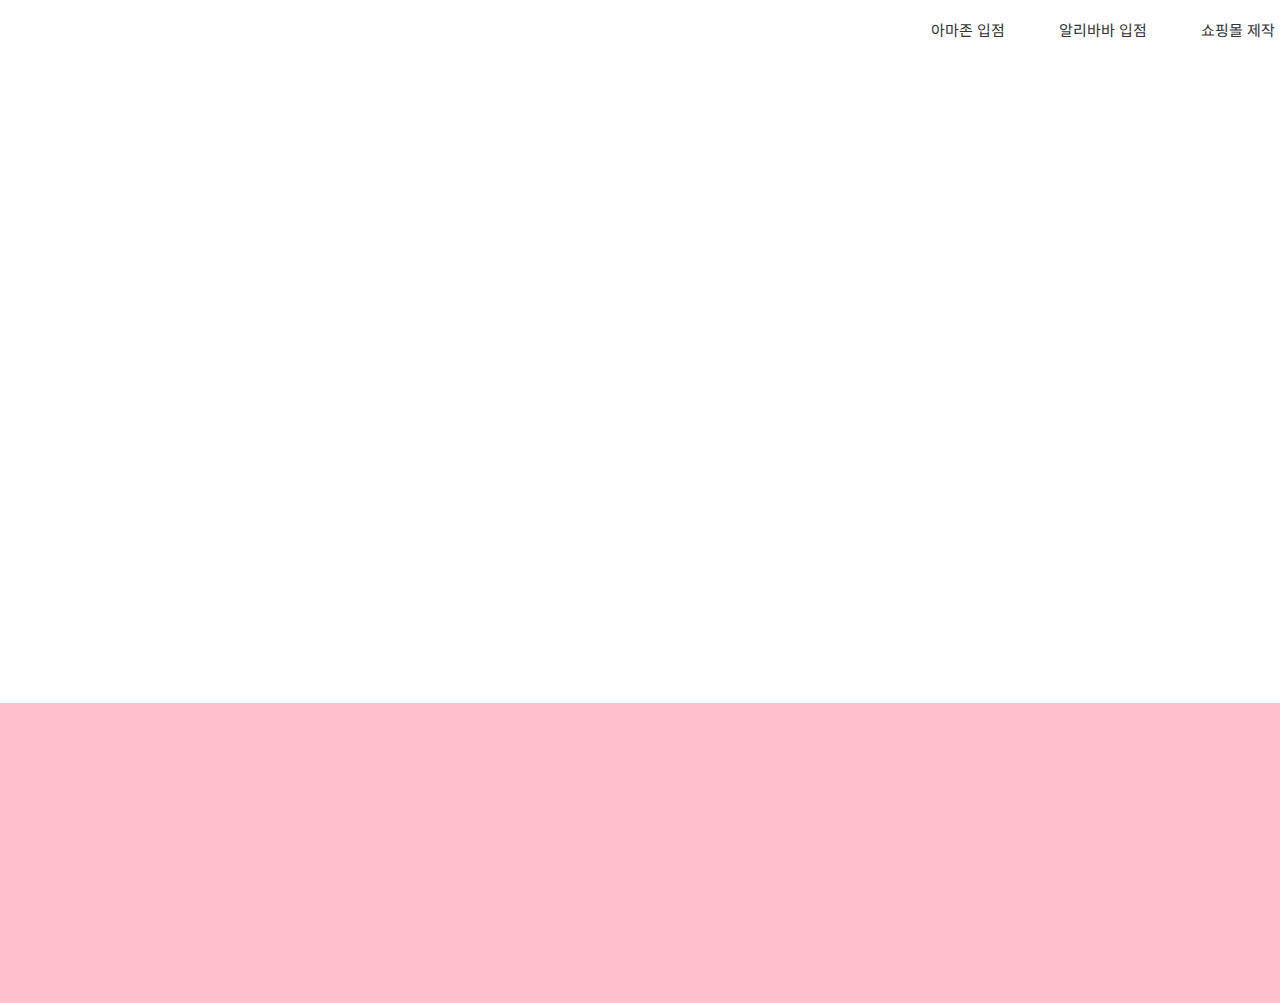
==== 01site/index.html @ f0fe77fe "JAKE" ====
<!DOCTYPE html>
<html lang="ko">
<head>
    <meta charset="UTF-8">
    <meta http-equiv="X-UA-Compatible" content="IE=edge">
    <meta name="viewport" content="width=device-width, initial-scale=1.0">
    <title>가비아글로벌</title>
    <link rel="preconnect" href="https://fonts.googleapis.com">
    <link rel="preconnect" href="https://fonts.gstatic.com" crossorigin>
    <link href="https://fonts.googleapis.com/css2?family=Noto+Sans+KR&display=swap" rel="stylesheet">
    <style>
        /* reset */
        *{margin: 0;padding: 0;}
        li{list-style: none;}
        .clearfix::after{content:"";display: block;clear: both;}
        a:link{
            color: #333;
            text-decoration: none;
        }
        a:visited{
            color: #333;

        }
        a:hover{color: #f00;}

        body{
            font-family: 'Noto Sans KR', sans-serif;
        }
        /* header */
        .headerWrap{width: 1440px;margin:0 auto;}
        .headerWrap>h1{width:168px;line-height: 60px;float: left;}
        .navbar{width: 540px;float: right;}
        .navbar>ul>li{float: left;width:25%;}
        .navbar>ul>li>a{display: block;line-height: 60px;text-align: center;font-size: 15px;}
        /* visual */
        .visualWrap{height: 643px;background-image: url(../20220517/images/210616_bg.jpg);}
        .visual{width: 1440px;margin: 0 auto;height: 643px;padding-top: 230px;}
        .visual>h2{font-size: 50px;color: white;}
        /* section */
        .section{background-color: pink;width: 1440px;height: 300px;margin: 0 auto;}
    </style>
</head>
<body>
   <header class="headerWrap clearfix">
       <h1><a href="#"><img src="../20220517/images/logo (1).png" alt=""></a></h1>
       <nav class="navbar">
           <ul class="clearfix">
               <li><a href="#">아마존 입점</a></li>
               <li><a href="#">알리바바 입점</a></li>
               <li><a href="#">쇼핑몰 제작</a></li>
               <li><a href="#">국내몰 운영</a></li>
           </ul>
       </nav>
   </header>
   <div class="visualWrap">
       <div class="visual">
           <h2>중소벤처기업진흥공단<br>온라인수출지원사업</h2>
       </div>
   </div>
    <section class="section"></section>
</body>
</html>
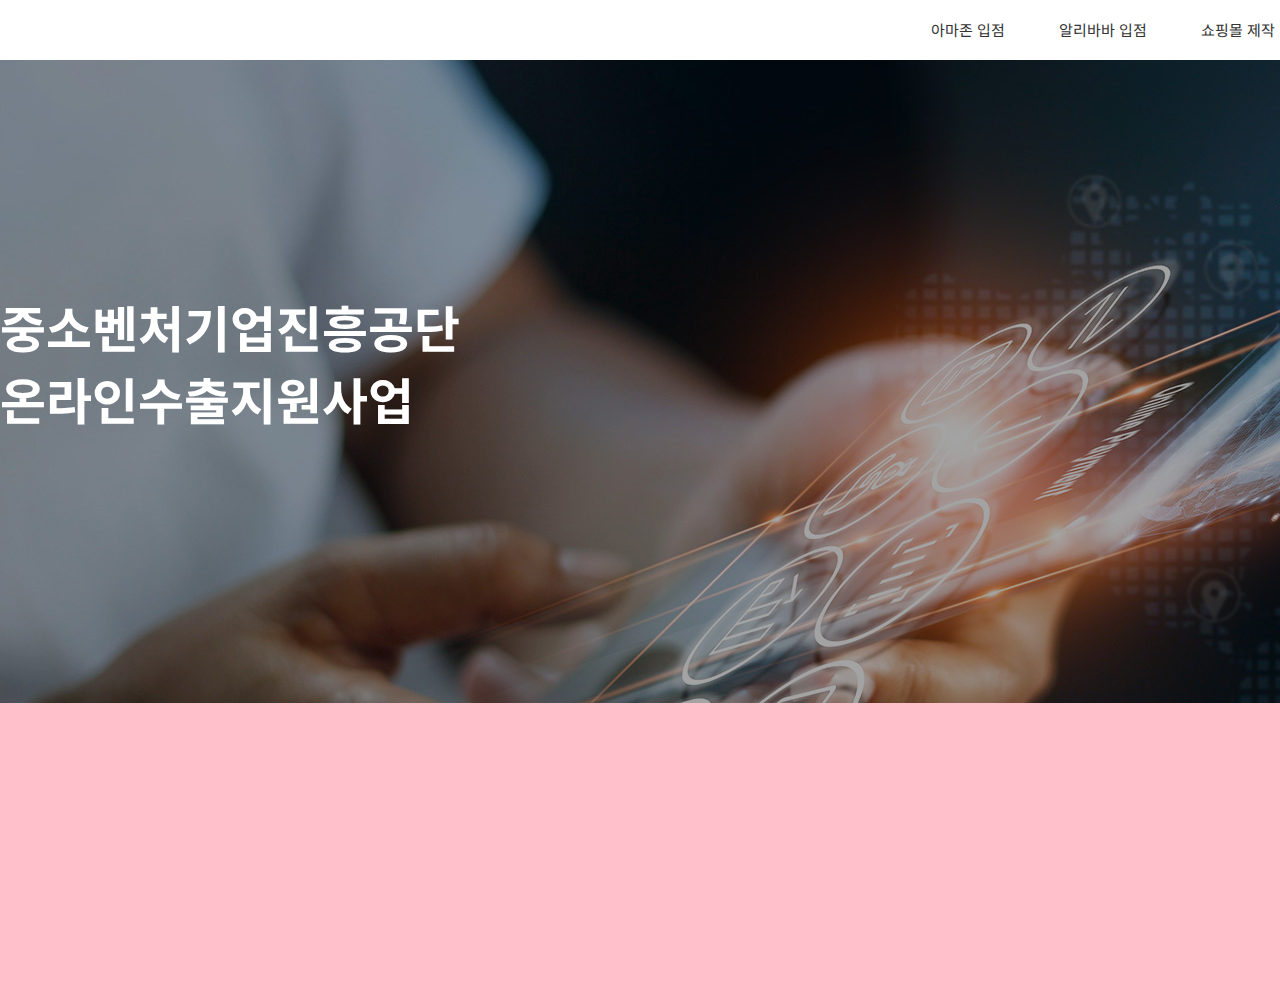
==== commit 63be286c: "readme" ====
--- a/01site/index.html
+++ b/01site/index.html
@@ -33,7 +33,7 @@
         .navbar>ul>li{float: left;width:25%;}
         .navbar>ul>li>a{display: block;line-height: 60px;text-align: center;font-size: 15px;}
         /* visual */
-        .visualWrap{height: 643px;background-image: url(../20220517/images/210616_bg.jpg);}
+        .visualWrap{height: 643px;background-image: url(../01site/images/210616_bg.jpg);}
         .visual{width: 1440px;margin: 0 auto;height: 643px;padding-top: 230px;}
         .visual>h2{font-size: 50px;color: white;}
         /* section */
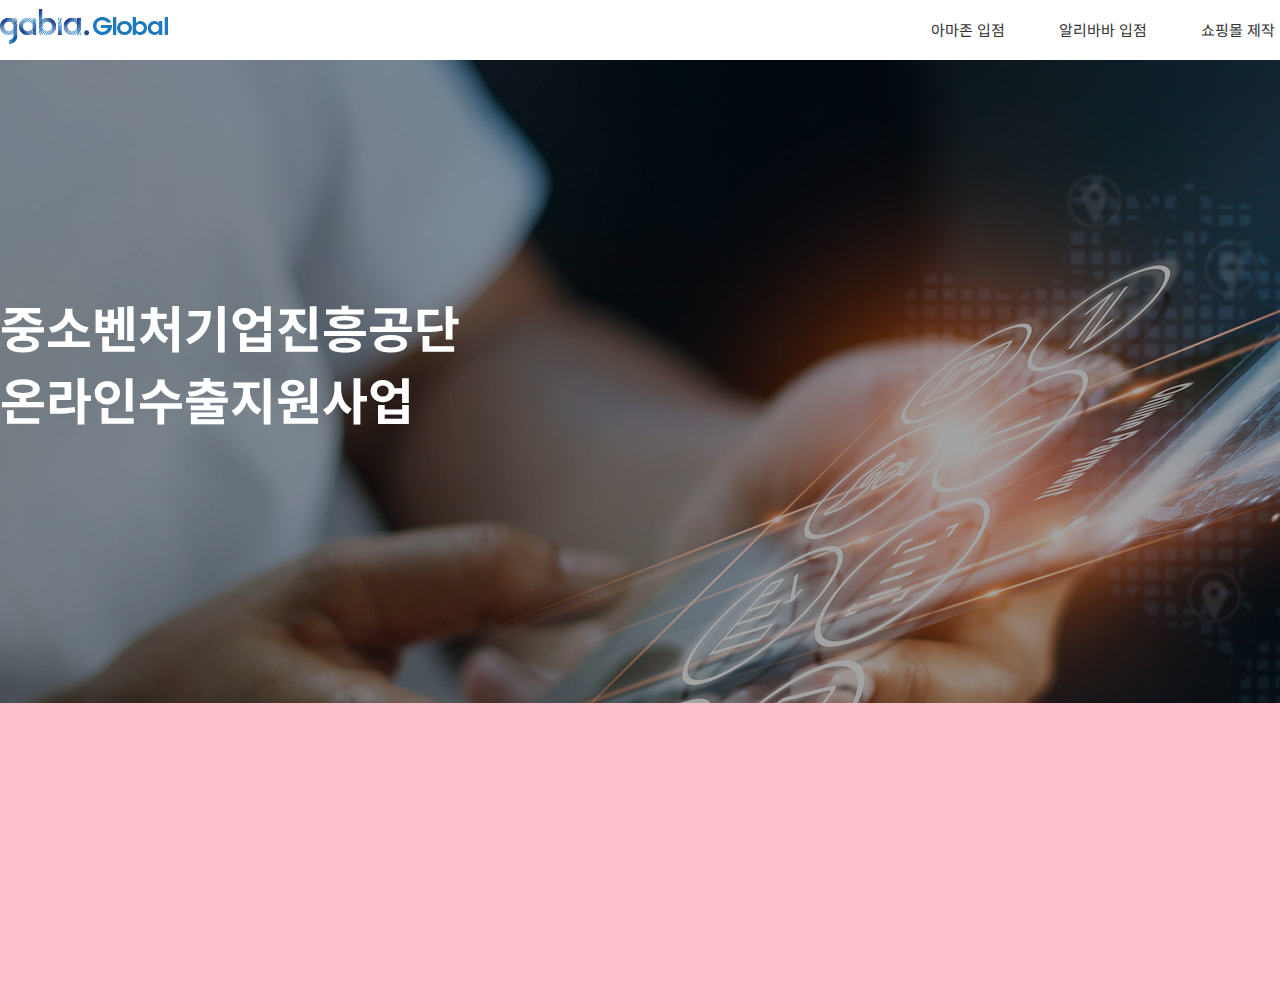
==== commit a4bf035d: "readme" ====
--- a/01site/index.html
+++ b/01site/index.html
@@ -33,7 +33,7 @@
         .navbar>ul>li{float: left;width:25%;}
         .navbar>ul>li>a{display: block;line-height: 60px;text-align: center;font-size: 15px;}
         /* visual */
-        .visualWrap{height: 643px;background-image: url(../01site/images/210616_bg.jpg);}
+        .visualWrap{height: 643px;background-image: url(images/210616_bg.jpg);}
         .visual{width: 1440px;margin: 0 auto;height: 643px;padding-top: 230px;}
         .visual>h2{font-size: 50px;color: white;}
         /* section */
@@ -42,7 +42,7 @@
 </head>
 <body>
    <header class="headerWrap clearfix">
-       <h1><a href="#"><img src="../20220517/images/logo (1).png" alt=""></a></h1>
+       <h1><a href="#"><img src="images/logo (1).png" alt=""></a></h1>
        <nav class="navbar">
            <ul class="clearfix">
                <li><a href="#">아마존 입점</a></li>
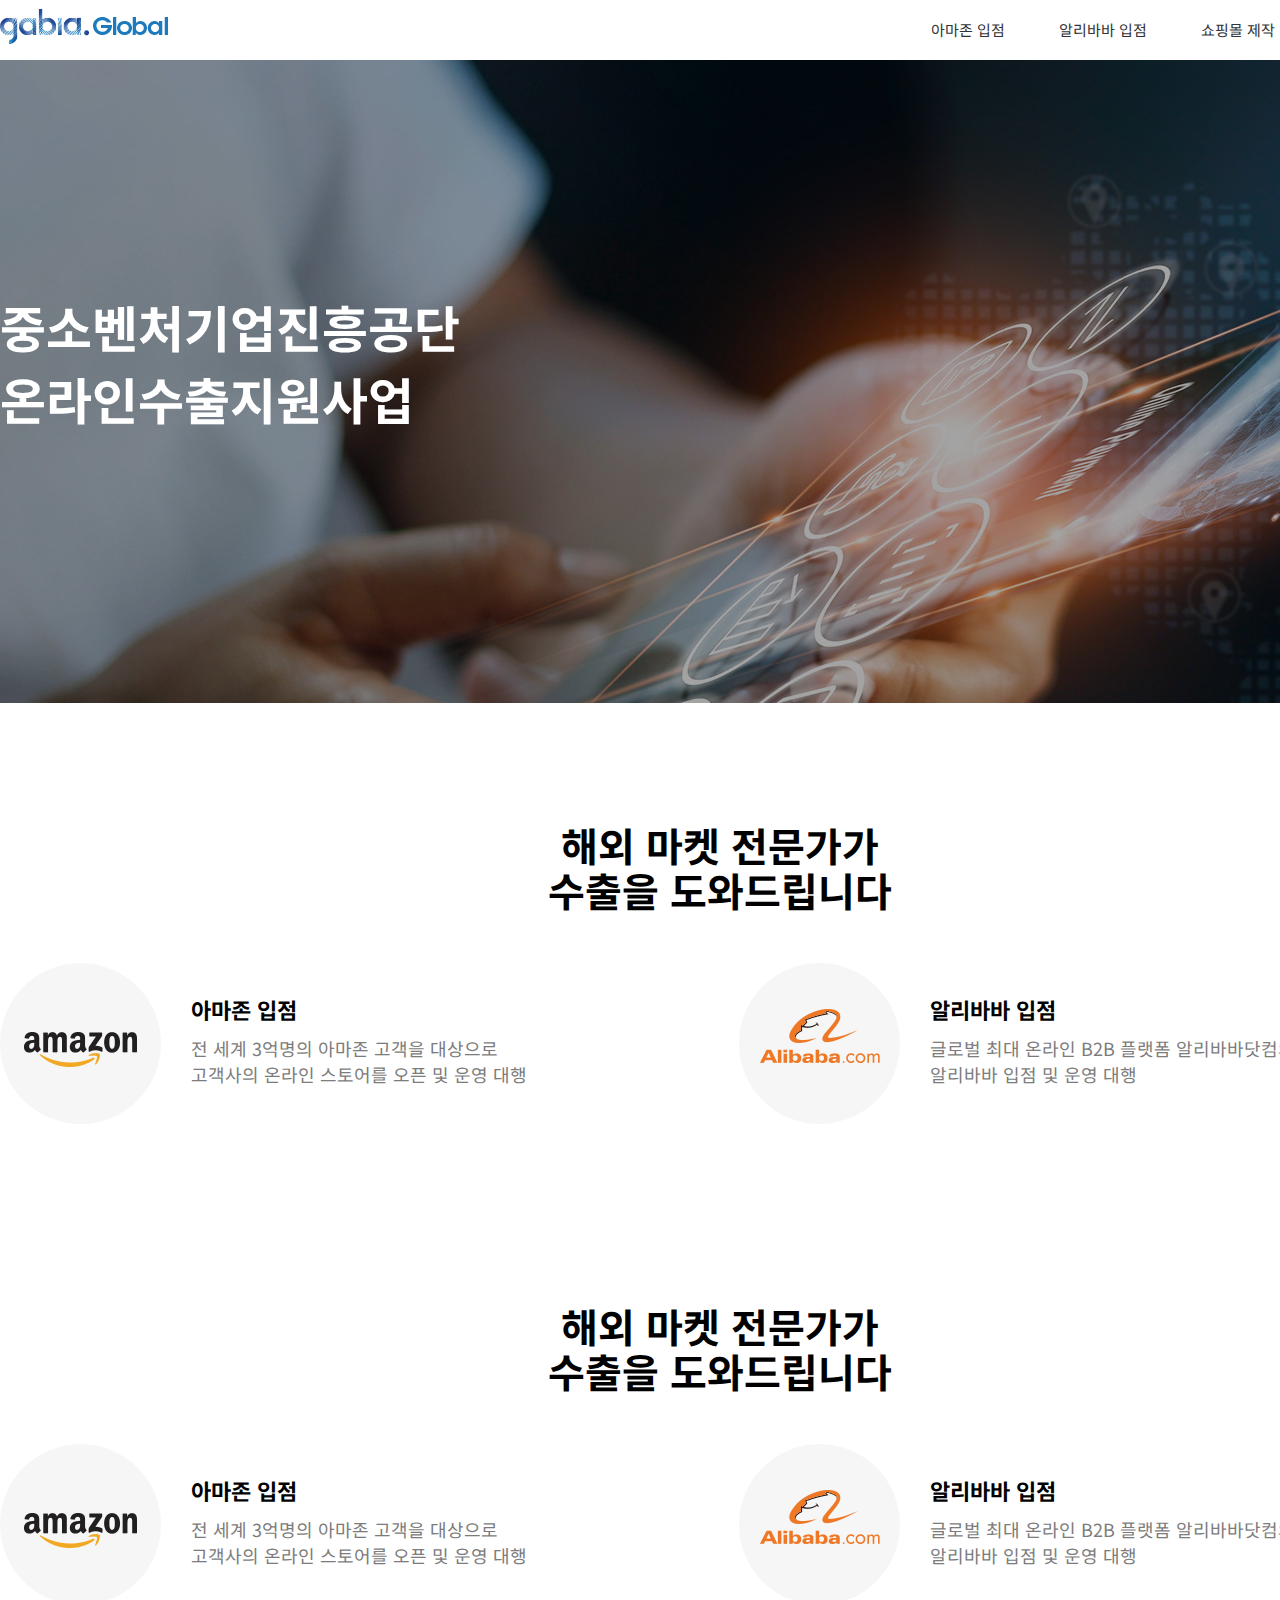
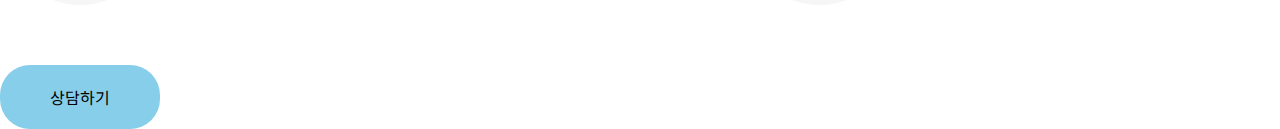
==== commit 392e933d: "jake" ====
--- a/01site/index.html
+++ b/01site/index.html
@@ -36,8 +36,22 @@
         .visualWrap{height: 643px;background-image: url(images/210616_bg.jpg);}
         .visual{width: 1440px;margin: 0 auto;height: 643px;padding-top: 230px;}
         .visual>h2{font-size: 50px;color: white;}
-        /* section */
-        .section{background-color: pink;width: 1440px;height: 300px;margin: 0 auto;}
+        /* section 1st */
+        .sec_1st{width: 1440px;margin:0 auto;
+                padding: 120px 0 60PX 0;}
+        .sec_1st>h2{text-align: center;font-size: 40px;line-height: 45px;margin: 0 auto;margin-bottom: 50px;}
+        .sec_1st>.content{}
+        .sec_1st>.content>div{float: left;width: 701px;margin-right: 38px;}
+        .sec_1st>.content>div:last-child{margin-right: 0;}
+        
+        .sec_1st .conItem>div{float: left;}
+        .sec_1st .conItem>div.img{background-color: #f6f6f6;border-radius: 81px;margin-right: 30px;}
+        .sec_1st .conItem>div.img>img{display: block;}
+        .sec_1st .conItem>div.textWrap{padding-top: 30px;}
+        .sec_1st .conItem>div.textWrap>h3{font-size: 22px;margin-bottom: 10px;}
+        .sec_1st .conItem>div.textWrap>p{font-size: 18px;color: #7c7c7c;}
+        
+        
     </style>
 </head>
 <body>
@@ -57,6 +71,61 @@
            <h2>중소벤처기업진흥공단<br>온라인수출지원사업</h2>
        </div>
    </div>
-    <section class="section"></section>
+
+    <section class="sec_1st">
+        <h2>해외 마켓 전문가가<br>수출을 도와드립니다</h2>
+        <div class="content clearfix">
+
+            <div class="conItem clearfix">
+                 <div class="img"><img src="images/logo_amazon.png" alt=""></div>
+                 <div class="textWrap">
+                     <h3>아마존 입점</h3>
+                     <p>전 세계 3억명의 아마존 고객을 대상으로<br>
+                        고객사의 온라인 스토어를 오픈 및 운영 대행</p>
+                 </div>  
+            </div>
+
+            <div class="conItem clearfix">
+                <div class="img"><img src="images/logo_alibaba.png" alt=""></div>
+                <div class="textWrap">
+                    <h3>알리바바 입점</h3>
+                    <p>글로벌 최대 온라인 B2B 플랫폼 알리바바닷컴의 공식파트너<br>
+                       알리바바 입점 및 운영 대행</p>
+                </div>  
+            </div>
+        </div>
+    </section>
+
+    <section class="sec_1st">
+        <h2>해외 마켓 전문가가<br>수출을 도와드립니다</h2>
+        <div class="content clearfix">
+
+            <div class="conItem clearfix">
+                 <div class="img"><img src="images/logo_amazon.png" alt=""></div>
+                 <div class="textWrap">
+                     <h3>아마존 입점</h3>
+                     <p>전 세계 3억명의 아마존 고객을 대상으로<br>
+                        고객사의 온라인 스토어를 오픈 및 운영 대행</p>
+                 </div>  
+            </div>
+
+            <div class="conItem clearfix">
+                <div class="img"><img src="images/logo_alibaba.png" alt=""></div>
+                <div class="textWrap">
+                    <h3>알리바바 입점</h3>
+                    <p>글로벌 최대 온라인 B2B 플랫폼 알리바바닷컴의 공식파트너<br>
+                       알리바바 입점 및 운영 대행</p>
+                </div>  
+            </div>
+        </div>
+    </section>
+    <style>
+        .button{background-color: skyblue;padding: 20px 50px ;display: inline-block;
+                border-radius: 30px 30px 30px 30px;}
+    </style>
+
+    <div class="button">
+        상담하기
+    </div>
 </body>
 </html>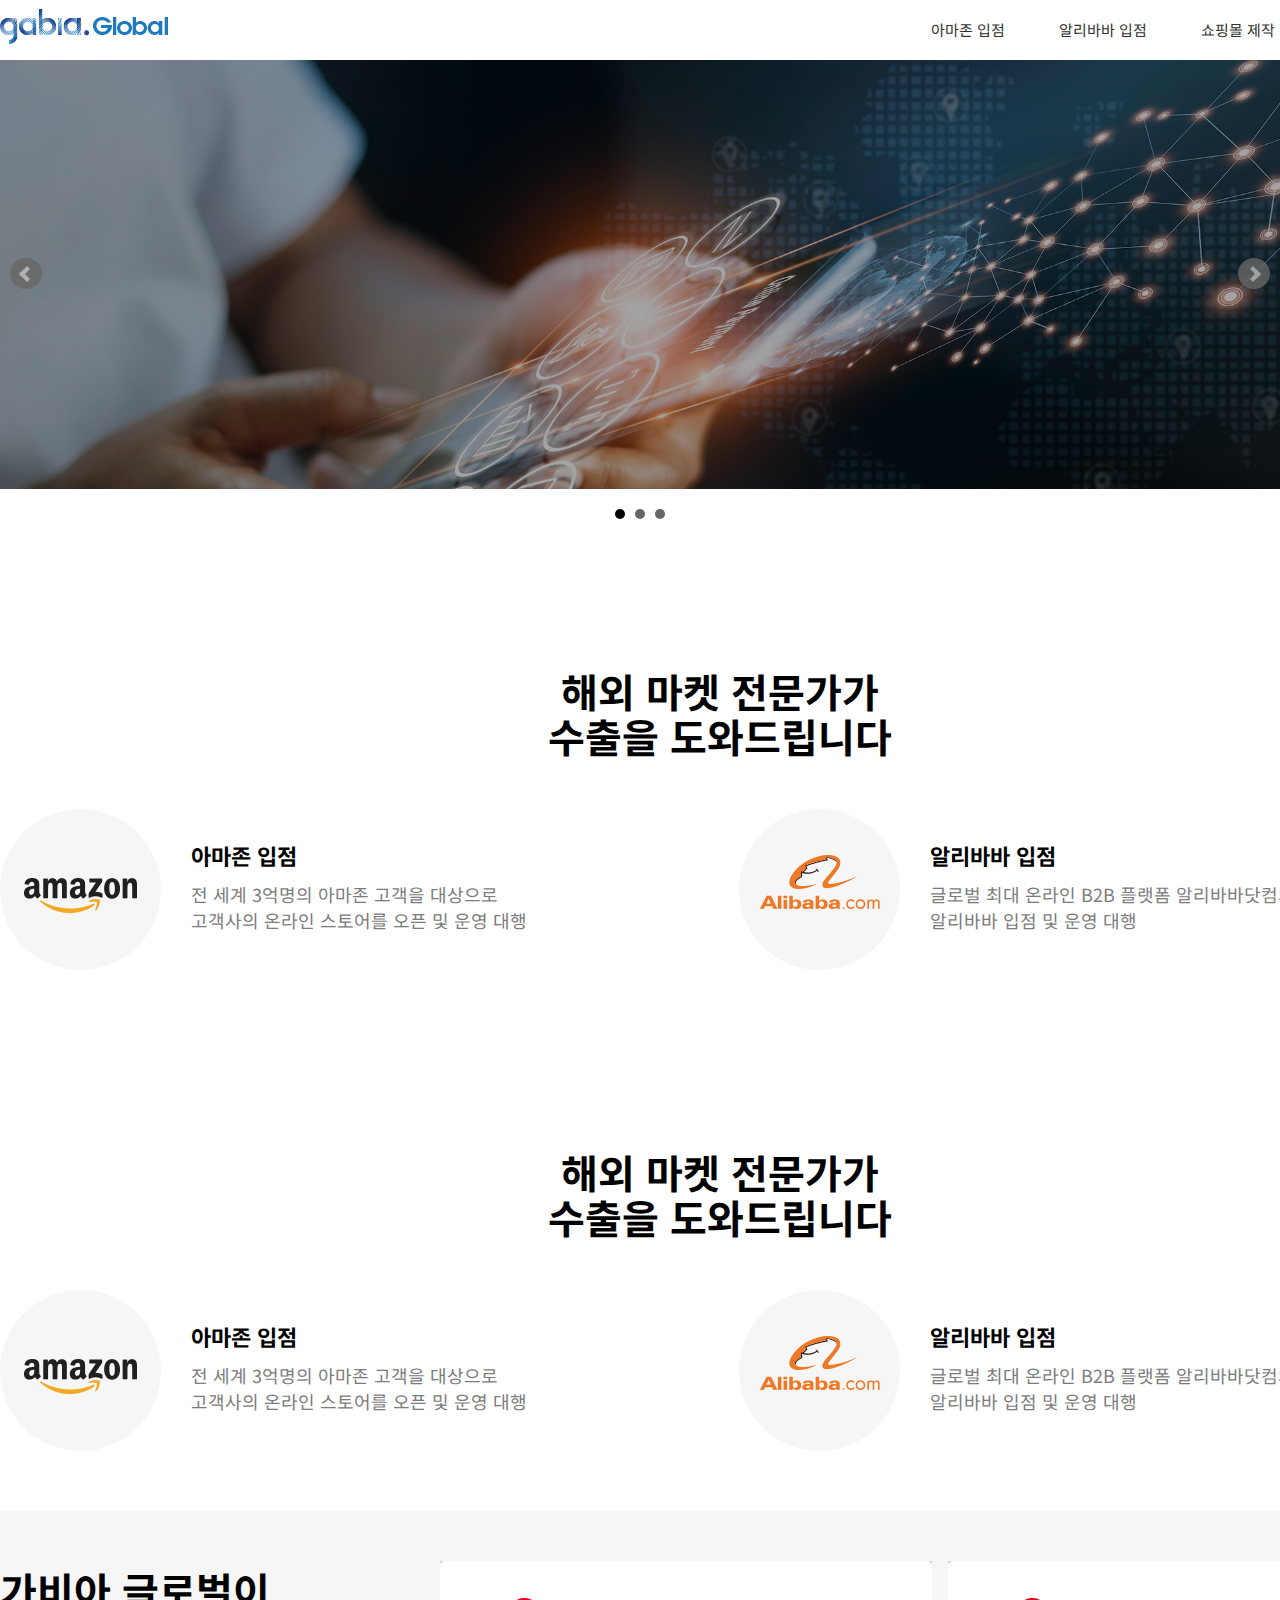
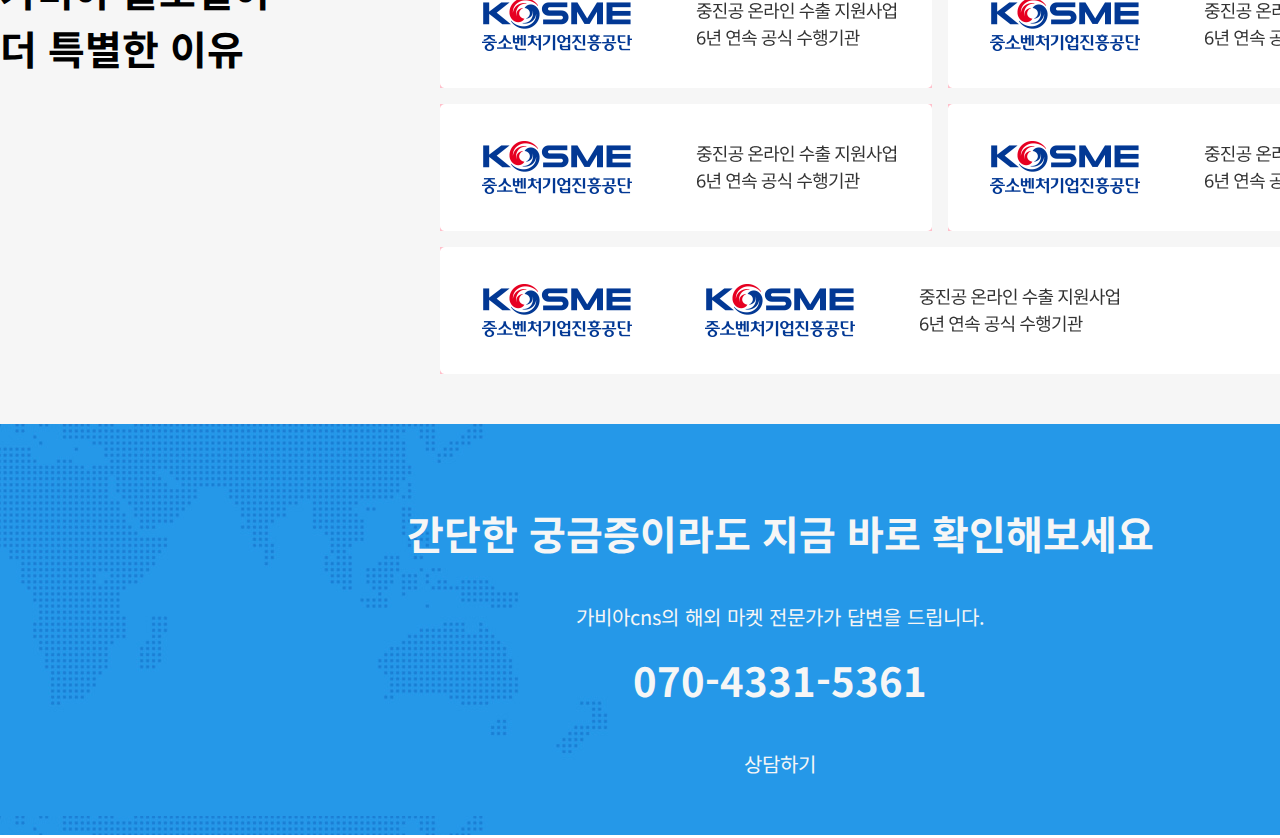
==== commit f7811e21: "jake" ====
--- a/01site/index.html
+++ b/01site/index.html
@@ -8,6 +8,10 @@
     <link rel="preconnect" href="https://fonts.googleapis.com">
     <link rel="preconnect" href="https://fonts.gstatic.com" crossorigin>
     <link href="https://fonts.googleapis.com/css2?family=Noto+Sans+KR&display=swap" rel="stylesheet">
+    <!-- jquery 파일 / bxslide 소스(bxslide.js/bxslide.css) -->
+    <link rel="stylesheet" href="css/jquery.bxslider.css">
+    <script src="js/jquery-3.1.1.min.js"></script>
+    <script src="js/jquery.bxslider.js"></script>
     <style>
         /* reset */
         *{margin: 0;padding: 0;}
@@ -26,14 +30,16 @@
         body{
             font-family: 'Noto Sans KR', sans-serif;
         }
+        img{display: block;}
         /* header */
         .headerWrap{width: 1440px;margin:0 auto;}
         .headerWrap>h1{width:168px;line-height: 60px;float: left;}
+        .headerWrap img{display: initial;}
         .navbar{width: 540px;float: right;}
         .navbar>ul>li{float: left;width:25%;}
         .navbar>ul>li>a{display: block;line-height: 60px;text-align: center;font-size: 15px;}
         /* visual */
-        .visualWrap{height: 643px;background-image: url(images/210616_bg.jpg);}
+        /* .visualWrap{height: 643px;background-image: url(images/210616_bg.jpg);} */
         .visual{width: 1440px;margin: 0 auto;height: 643px;padding-top: 230px;}
         .visual>h2{font-size: 50px;color: white;}
         /* section 1st */
@@ -48,11 +54,49 @@
         .sec_1st .conItem>div.img{background-color: #f6f6f6;border-radius: 81px;margin-right: 30px;}
         .sec_1st .conItem>div.img>img{display: block;}
         .sec_1st .conItem>div.textWrap{padding-top: 30px;}
-        .sec_1st .conItem>div.textWrap>h3{font-size: 22px;margin-bottom: 10px;}
+        .sec_1st .conItem>div.textWrap>h3{margin-bottom: 10px;}
         .sec_1st .conItem>div.textWrap>p{font-size: 18px;color: #7c7c7c;}
-        
-        
+
+        /* section 2st */
+        .sec_2st{width: 1440px;margin: 0 auto;}
+        .sec_2st>.left{float: left;width: 440px;}
+        .sec_2st>.right{float: left;width: 1000px;}
+        .sec_2st>.right li{float: left; margin-right: 16px;margin-bottom: 16px;width: 492px;height: 127;background-color:PINK ;}
+        .sec_2st>.right li:nth-child(2){margin-right: 0;}
+        .sec_2st>.right li:nth-child(4){margin-right: 0;}
+        .sec_2st>.right li:last-child{width: 100%;margin-bottom: 0;}
+
+        /* section 3st */
+       .sec_3st{background-image: url(images/bg_ask.jpg);height: 411px;padding:0;}
+       .sec_3st>.textWrap{width: 1440px;margin: 0 auto;padding: 60px;}
+       .sec_3st h2{display: block;text-align: center;color: #f6f6f6;padding: 20px;}
+       .sec_3st p{display: block;text-align: center;color: #f6f6f6;font-size: 20px;padding: 20px 0 0 0;}
+       .sec_3st>.button p{width: 100px;height: 100px;background-color: #fff;}
+       
+           
+        /* common */
+        h3{font-size: 22px !important;}
+        h2{font-size: 40px !important;}
+        .bg1{background-color: #f6f6f6;}
+        .py50{padding: 50px 0 !important;padding-bottom: 50px !important; }
+        .py70{padding: 70px 0 !important;padding-bottom: 70px !important; }
+        .py130{padding: 130px 0 !important;padding-bottom: 130px !important;}
+
+        .bx-wrapper {
+    -moz-box-shadow: 0 0 0 #ccc;
+    -webkit-box-shadow: 0 0 0 #ccc;
+    box-shadow: 0 0 0 #ccc;
+    border: 0 none;
+        }
     </style>
+
+    <script>
+        $(document).ready(function(){
+           $(".slider").bxSlider({
+            })
+        })
+    </script>
+
 </head>
 <body>
    <header class="headerWrap clearfix">
@@ -67,9 +111,11 @@
        </nav>
    </header>
    <div class="visualWrap">
-       <div class="visual">
-           <h2>중소벤처기업진흥공단<br>온라인수출지원사업</h2>
-       </div>
+        <ul class="slider">
+            <li><img src="images/210616_bg.jpg" alt=""></li>
+            <li><img src="images/210616_bg.jpg" alt=""></li>
+            <li><img src="images/210616_bg.jpg" alt=""></li>
+        </ul>
    </div>
 
     <section class="sec_1st">
@@ -119,13 +165,32 @@
             </div>
         </div>
     </section>
-    <style>
-        .button{background-color: skyblue;padding: 20px 50px ;display: inline-block;
-                border-radius: 30px 30px 30px 30px;}
-    </style>
-
-    <div class="button">
-        상담하기
-    </div>
+   <div class="bg1 py50">
+       <section class="sec_2st clearfix">
+           <div class="left">
+               <h2>가비아 글로벌이<br>더 특별한 이유</h2>
+           </div>
+           <div class="right">
+             <ul class="clearfix">
+                 <li><img src="images/banner1.png" alt=""></li>
+                 <li><img src="images/banner1.png" alt=""></li>
+                 <li><img src="images/banner1.png" alt=""></li>
+                 <li><img src="images/banner1.png" alt=""></li>
+                 <li><img src="images/banner2.png" alt=""></li>            
+             </ul>
+           </div>
+       </section>
+   </div>
+   <section class="sec_3st">
+       <div class="textWrap">
+           <h2>간단한 궁금증이라도 지금 바로 확인해보세요</h2>
+           <p>가비아cns의 해외 마켓 전문가가 답변을 드립니다.</p>
+           <h2>070-4331-5361</h2>
+           <div class="button">
+               <p>상담하기</p>
+           </div>
+       </div>
+   </section>
+    
 </body>
 </html>